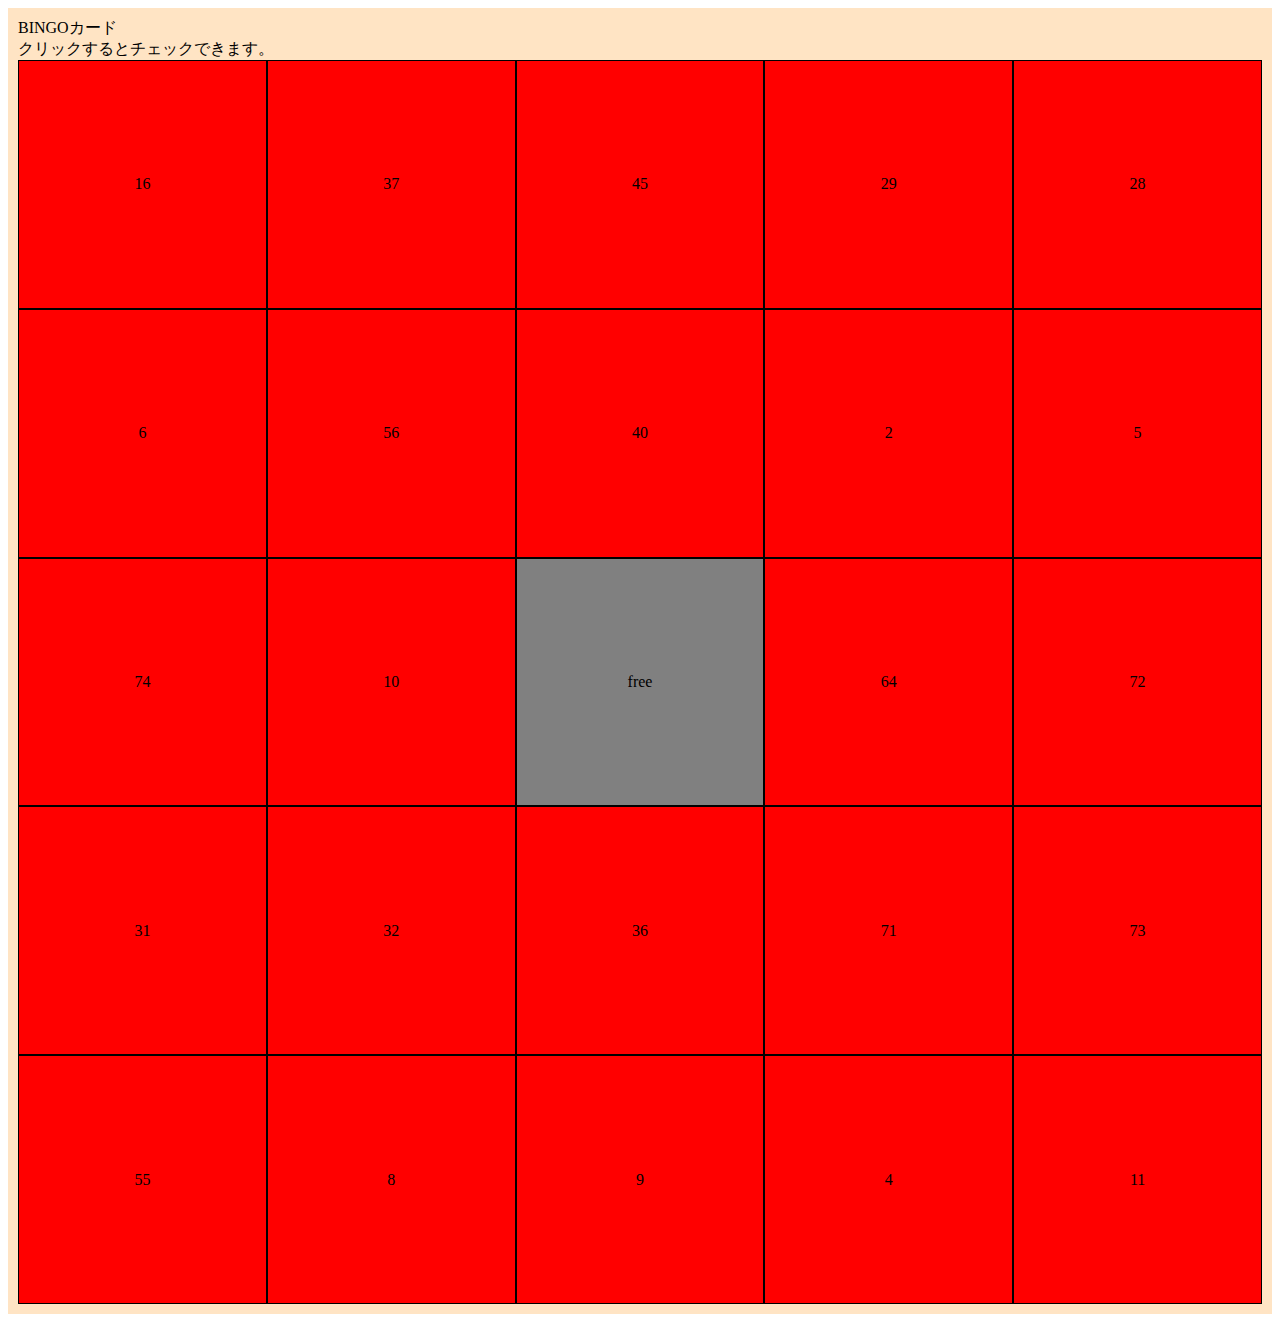
==== index.html @ 1f21ab86 "ビンゴゲームひとまず完成ここから付け足していく" ====
<html>
<head>
    <link rel="stylesheet" type="text/css" href="style.css">
</head>
<body>
<div class="card">
BINGOカード<br>
クリックするとチェックできます。
<div class="outer" id="outer"></div>
</div>
<script type="text/javascript" src="card.js"></script>
</body>
</html>
---- style.css ----
.card{
    background-color: bisque;
    padding: 10px;
    min-width:100px;
  }
  .outer{
    display:flex;
    flex-wrap: wrap;
  }
  
  .square{
    box-sizing: border-box;
    background-color: red;
    border:solid 1px black;
    flex: 0 0 20%;
    position: relative;
  }
  .outer .gray{
    background-color: gray;
  }
  
  .square::before{
    content: '';
    display: block;
    padding-top:100%;
  }
  .square div{
    position: absolute;
    top: 0;
    left: 0;
    width: 100%;
    height: 100%;
    display:flex;
    justify-content: center;
    align-items: center;
  }
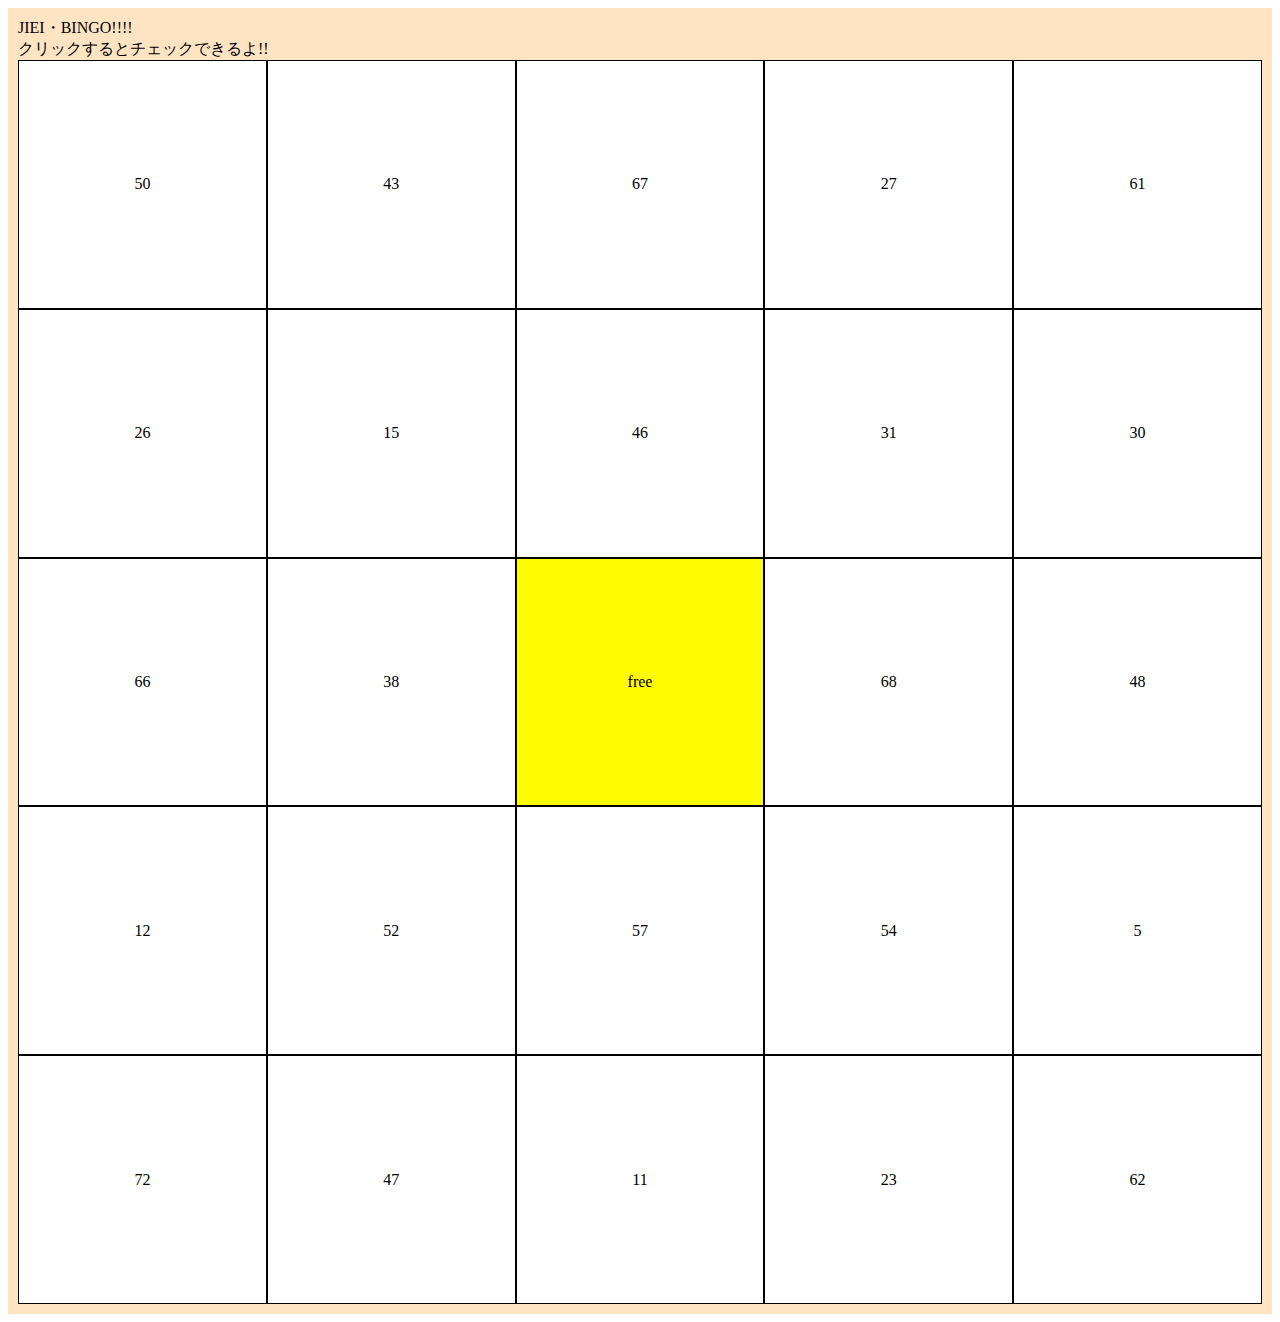
==== commit 851c4954: "軽い装飾" ====
--- a/index.html
+++ b/index.html
@@ -4,8 +4,8 @@
 </head>
 <body>
 <div class="card">
-BINGOカード<br>
-クリックするとチェックできます。
+JIEI・BINGO!!!!<br>
+クリックするとチェックできるよ!!
 <div class="outer" id="outer"></div>
 </div>
 <script type="text/javascript" src="card.js"></script>
--- a/style.css
+++ b/style.css
@@ -10,13 +10,13 @@
   
   .square{
     box-sizing: border-box;
-    background-color: red;
+    background-color: white;
     border:solid 1px black;
     flex: 0 0 20%;
     position: relative;
   }
   .outer .gray{
-    background-color: gray;
+    background-color: rgb(255, 251, 0);
   }
   
   .square::before{
